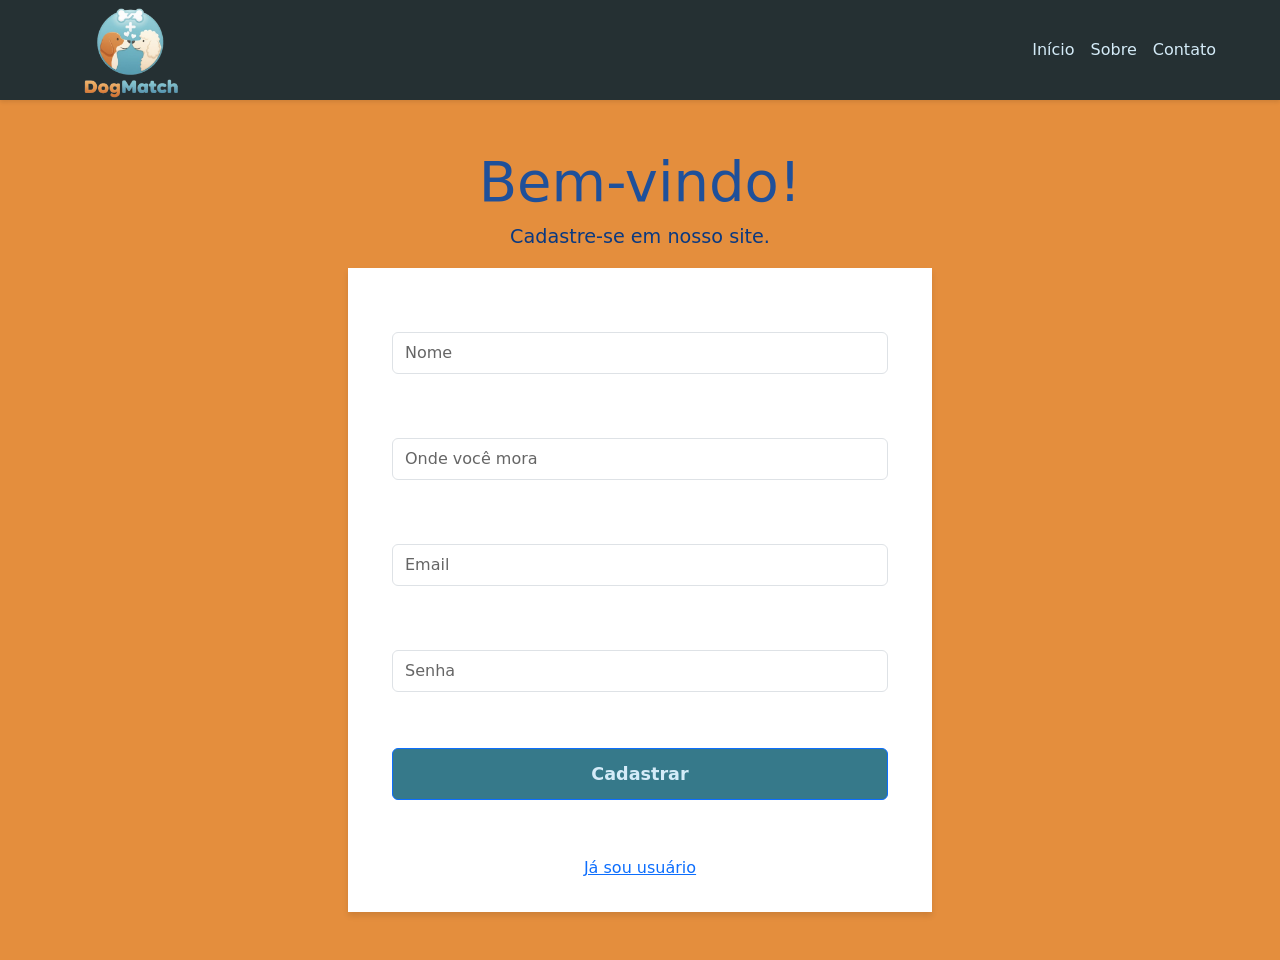
==== form-cadastra-usuario.html @ 0200ac0b "dadada" ====
<!DOCTYPE html>
<html lang="pt-BR">
<head>
    <meta charset="UTF-8">
    <meta name="viewport" content="width=device-width, initial-scale=1">
    <title>Página de Cadastro</title>
    <link href="https://cdn.jsdelivr.net/npm/bootstrap@5.3.8/dist/css/bootstrap.min.css" rel="stylesheet" integrity="sha384-sRIl4kxILFvY47J16cr9ZwB07vP4J8+LH7qKQnuqkuIAvNWLzeN8tE5YBujZqJLB" crossorigin="anonymous">
    <link rel="stylesheet" href="css/styles.css">
</head>
<body>

    <nav class="navbar navbar-expand-lg">
        <div class="container">
            <a class="navbar-brand" href="#">
                <img src="img/logo.png" alt="logo" class="logo">
            </a>
            <button class="navbar-toggler" type="button" data-bs-toggle="collapse" data-bs-target="#navbarNav" aria-controls="navbarNav" aria-expanded="false" aria-label="Toggle navigation">
                <span class="navbar-toggler-icon"></span>
            </button>
            <div class="collapse navbar-collapse" id="navbarNav">
                <ul class="navbar-nav ms-auto">
                    <li class="nav-item"><a class="nav-link" href="#">Início</a></li>
                    <li class="nav-item"><a class="nav-link" href="#">Sobre</a></li>
                    <li class="nav-item"><a class="nav-link" href="#">Contato</a></li>
                </ul>
            </div>
        </div>
    </nav>

    <main class="container text-center my-5">
        <h2 class="display-4">Bem-vindo!</h2>
        <p class="lead">Cadastre-se em nosso site.</p>
        
        <form action="cadastra-usuario.php" method="post" class="w-50 mx-auto text-start row" enctype="multipart/form-data">
            <div class="mb-3 col-md-12">
                <label class="form-label">Nome</label>
                <input type="text" class="form-control" name="nome" placeholder="Nome" required>
            </div>
            <div class="mb-3 col-md-12">
                <label class="form-label">Localização</label>
                <input type="text" class="form-control" name="localizacao" placeholder="Onde você mora" required>
            </div>
            <div class="mb-3 col-md-12">
                <label class="form-label">Email</label>
                <input type="email" class="form-control" name="email" placeholder="Email" required>
            </div>
            <div class="mb-3 col-md-12">
                <label class="form-label">Senha</label>
                <input type="password" class="form-control" name="senha" placeholder="Senha" required>
            </div>
            <div class="col-12">
                 <button type="submit" class="btn btn-primary btn-lg my-4 w-100">Cadastrar</button>
            </div>
            <div class="text-center mt-3">
                <a href="login.php">Já sou usuário</a>
            </div>
        </form>
    </main>

    <script src="https://cdn.jsdelivr.net/npm/bootstrap@5.3.8/dist/js/bootstrap.bundle.min.js" integrity="sha384-C6m1y9j49Vf7o9y6xY0i0V09t5wz6rG3j5F8x5B3z1u3t2i5N6J5o9r4r5C7S8" crossorigin="anonymous"></script>
</body>
</html>
---- css/styles.css ----
/* Paleta:
   #679DAB 
   #9E6631
   #DE720D
   #36798A
   #5E4935
   #253033
*/

body {
  background-color: rgba(222, 114, 13, 0.8);
  display: flex;
  flex-direction: column;
}

.navbar {
  background-color: #253033;
  box-shadow: 0 2px 4px rgba(0, 0, 0, 0.1);
  padding: 1rem;
  height: 100px; /* Altura fixa para a navbar */
  display: flex;
  align-items: center; /* Centraliza o conteúdo verticalmente */
}

.navbar-brand {
  color: #d4ebf8;
  font-weight: bold;
  font-size: 1.5rem;
  text-decoration: none;
}

.nav-link {
  color: #d4ebf8;
  transition: color 0.3s ease;
  text-decoration: none;
  padding: 0.5rem 1rem;
}

.nav-link:hover,
.nav-link.active {
  color: rgba(222, 114, 13, 0.8);
}

main {
  
  flex: 1;
  padding: 2rem;
}

h1,
h2 {
  color: #1f509a;
  font-weight: bold;
}

.display-4 {
  color: #1f509a;
}

.lead {
  color: #0a3981;
  font-size: 1.2rem;
}
.login-container {
  background-color: #253033;
}
.form-label {
  color: #ffffff;
  font-weight: 600;
  display: block;
  margin-bottom: 0.5rem;
}

.form-control {
  background-color: #ffffff;
  color: #0a3981;
  transition: border-color 0.3s ease, box-shadow 0.3s ease;
  padding: 0.5rem 0.75rem;
  border-radius: 0.375rem;
  width: 100%;
  max-width: 100%;
  font-size: 1rem;
}

.form-control:focus {
  box-shadow: 0 0 0 0.2rem rgba(31, 80, 154, 0.25);
  background-color: #ffffff;
  outline: none;
}

.form-control::placeholder {
  color: #000000;
  opacity: 0.6;
}

.search {
  background-color: #1f509a;
  color: white;
}

.btn-primary {
  background-color: #36798a;
  color: #d4ebf8;
  font-weight: 600;
  transition: all 0.3s ease;
  padding: 0.5rem 1.5rem;
  border-radius: 0.375rem;
  cursor: pointer;
  font-size: 1rem;
  display: inline-block;
  text-align: center;
  text-decoration: none;
  width: auto;
}

.btn-primary:hover {
  background-color: rgba(222, 114, 13, 0.8);
  color: #ffffff;
  transform: translateY(-2px);
  box-shadow: 0 4px 8px rgba(0, 0, 0, 0.2);
}

.btn-primary:focus,
.btn-primary:active {
  background-color: rgba(222, 114, 13, 0.8);
  box-shadow: 0 0 0 0.2rem rgba(227, 142, 73, 0.5);
  outline: none;
}

.btn-lg {
  padding: 0.75rem 2rem;
  font-size: 1.1rem;
}

footer {
  background-color: #1f509a;
  color: #d4ebf8;
  margin-top: auto;
  padding: 1.5rem;
  text-align: center;
}

footer p {
  color: #d4ebf8;
  margin: 0;
}

form {
  background-color: #ffffff;
  padding: 2rem;
  box-shadow: 0 4px 6px rgba(0, 0, 0, 0.1);
  max-width: 600px;
  margin: 0 auto;
}

.row {
  justify-content: center;
  display: flex;
  gap: 1rem;
}

body h1 {
  color: rgba(222, 114, 13, 0.8);
  text-align: center;
  margin-top: 3rem;
  font-size: 2.5rem;
}

.logo {
  width: 150px;
  height: 150px;
  object-fit: contain;
}

.form-group {
  margin-bottom: 1.5rem;
}

.form-row {
  display: flex;
  gap: 1rem;
  flex-wrap: wrap;
}

.form-row > * {
  flex: 1;
  min-width: 200px;
}

.container {
  max-width: 1200px;
  margin: 0 auto;
  padding: 0 1rem;
}

.tn-group {
  display: flex;
  gap: 0.5rem;
  flex-wrap: wrap;
}

.btn-group .btn-primary {
  flex: 0 0 auto;
}

.auras {
  text-align: center;
  justify-content: center;
  display: flex;
}
.aura1 {
  color: #679dab;
}
.aura2 {
  color: rgba(222, 114, 13, 0.8);
}

.receba{
  text-align: end;
  justify-content: end;
  align-items: end;
  display: flex;
}

.fundo{
  width: 650px;
  height: 650px;
  align-items: center;
  display: flex;
}
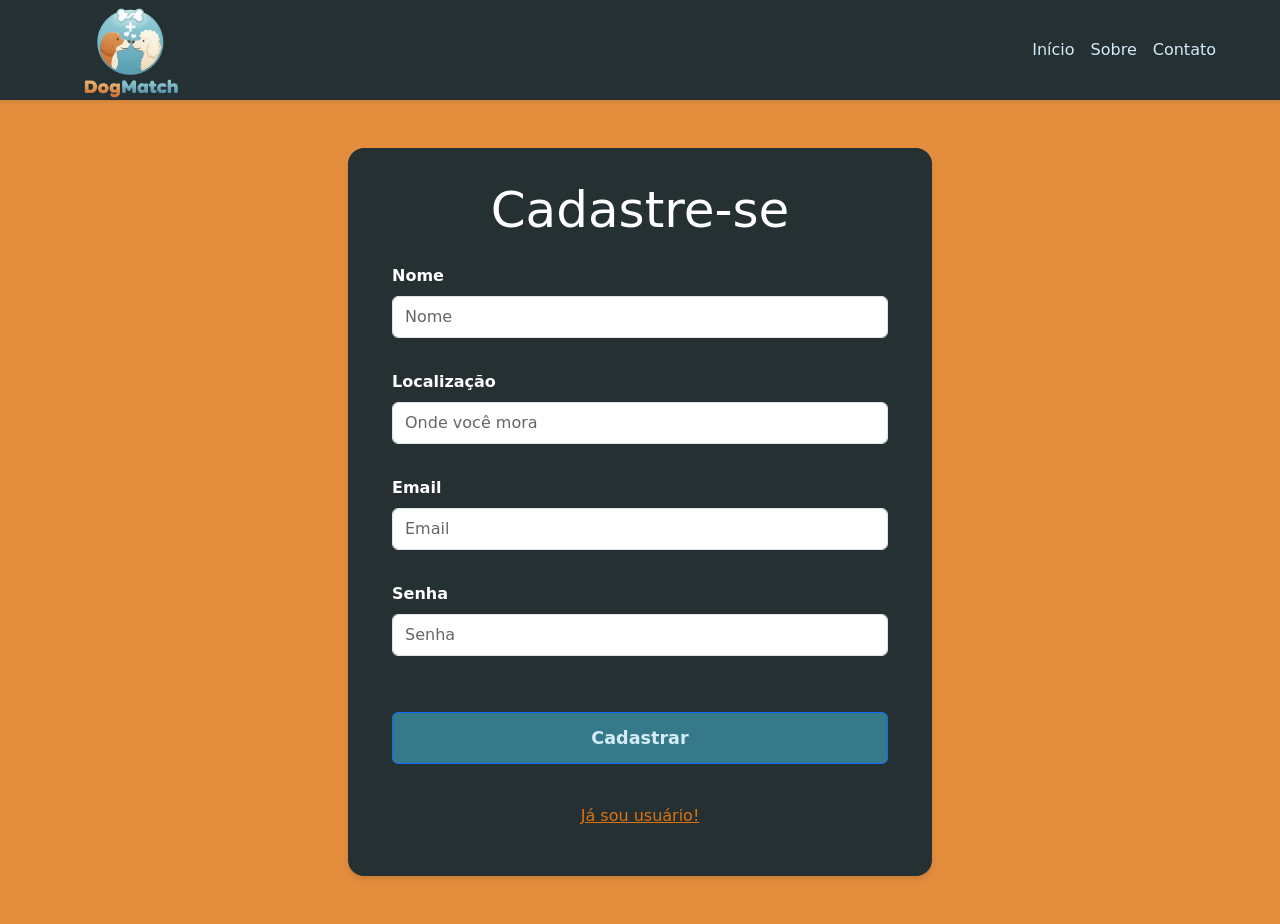
==== commit a4f266bc: "sasada" ====
--- a/form-cadastra-usuario.html
+++ b/form-cadastra-usuario.html
@@ -27,11 +27,9 @@
         </div>
     </nav>
 
-    <main class="container text-center my-5">
-        <h2 class="display-4">Bem-vindo!</h2>
-        <p class="lead">Cadastre-se em nosso site.</p>
-        
-        <form action="cadastra-usuario.php" method="post" class="w-50 mx-auto text-start row" enctype="multipart/form-data">
+    <main class="container text-center my-5">  
+        <form action="cadastra-usuario.php" method="post" class="cadastro w-50 mx-auto text-start row rounded-4" enctype="multipart/form-data">
+            <h3 class="text-white text-center" style="font-size: 50px;">Cadastre-se</h3>
             <div class="mb-3 col-md-12">
                 <label class="form-label">Nome</label>
                 <input type="text" class="form-control" name="nome" placeholder="Nome" required>
@@ -51,8 +49,8 @@
             <div class="col-12">
                  <button type="submit" class="btn btn-primary btn-lg my-4 w-100">Cadastrar</button>
             </div>
-            <div class="text-center mt-3">
-                <a href="login.php">Já sou usuário</a>
+            <div class="text-center mb-3">
+                <a href="login.php" style="color: #DE720D">Já sou usuário!</a>
             </div>
         </form>
     </main>
--- a/css/styles.css
+++ b/css/styles.css
@@ -17,9 +17,9 @@
   background-color: #253033;
   box-shadow: 0 2px 4px rgba(0, 0, 0, 0.1);
   padding: 1rem;
-  height: 100px; /* Altura fixa para a navbar */
-  display: flex;
-  align-items: center; /* Centraliza o conteúdo verticalmente */
+  height: 100px; 
+  display: flex;
+  align-items: center; 
 }
 
 .navbar-brand {
@@ -207,6 +207,7 @@
   text-align: center;
   justify-content: center;
   display: flex;
+  font-size: 50px;
 }
 .aura1 {
   color: #679dab;
@@ -227,4 +228,7 @@
   height: 650px;
   align-items: center;
   display: flex;
-}+}
+.cadastro{
+  background-color: #253033;
+}
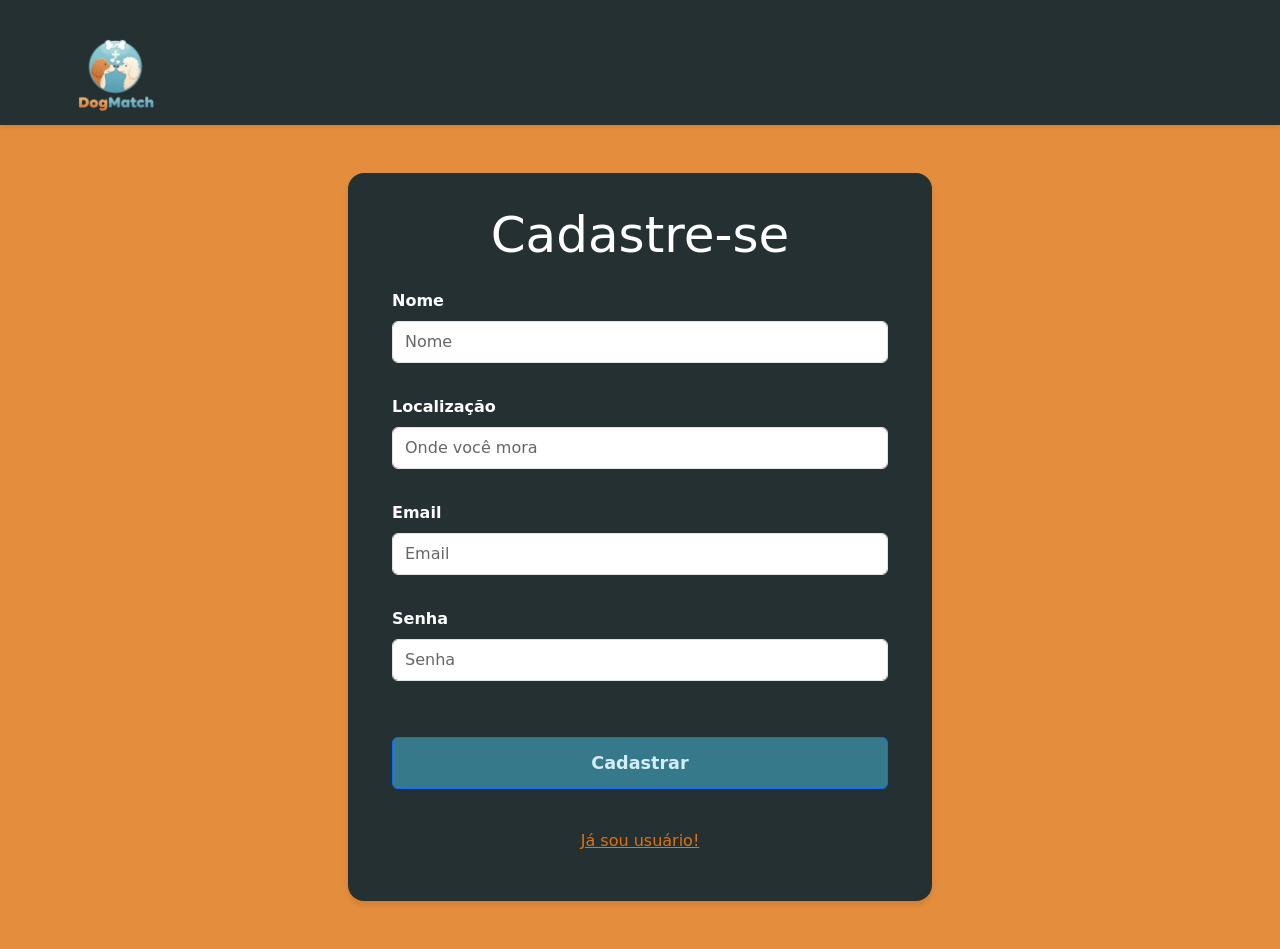
==== commit ed221d66: "dadas" ====
--- a/form-cadastra-usuario.html
+++ b/form-cadastra-usuario.html
@@ -9,13 +9,14 @@
 </head>
 <body>
 
-    <nav class="navbar navbar-expand-lg">
+    <nav class="navbar">
         <div class="container">
             <a class="navbar-brand" href="#">
                 <img src="img/logo.png" alt="logo" class="logo">
             </a>
-            <button class="navbar-toggler" type="button" data-bs-toggle="collapse" data-bs-target="#navbarNav" aria-controls="navbarNav" aria-expanded="false" aria-label="Toggle navigation">
-                <span class="navbar-toggler-icon"></span>
+            <button class="navbar-toggler" type="button" data-bs-toggle="collapse" data-bs-target="#navbarNav"
+                aria-controls="navbarNav" aria-expanded="false" aria-label="Toggle navigation">
+                <i class="bi bi-person-circle" style="color: #d4ebf8; font-size: 1.5rem;"></i>
             </button>
             <div class="collapse navbar-collapse" id="navbarNav">
                 <ul class="navbar-nav ms-auto">
--- a/css/styles.css
+++ b/css/styles.css
@@ -1,11 +1,10 @@
 /* Paleta:
-   #679DAB 
-   #9E6631
+   #679DAB
+    #9E6631
    #DE720D
    #36798A
    #5E4935
-   #253033
-*/
+   #253033*/
 
 body {
   background-color: rgba(222, 114, 13, 0.8);
@@ -16,10 +15,15 @@
 .navbar {
   background-color: #253033;
   box-shadow: 0 2px 4px rgba(0, 0, 0, 0.1);
-  padding: 1rem;
-  height: 100px; 
-  display: flex;
-  align-items: center; 
+  padding: 0.5rem 1rem;
+  position: relative;
+  height: 125px;
+}
+
+.navbar .container {
+  display: flex;
+  align-items: center;
+  justify-content: space-between;
 }
 
 .navbar-brand {
@@ -29,11 +33,43 @@
   text-decoration: none;
 }
 
+.navbar-toggler {
+  border: none;
+  padding: 0.25rem 0.5rem;
+  background: transparent;
+}
+
+.navbar-toggler:focus {
+  box-shadow: none;
+}
+
+.navbar-collapse {
+  position: absolute;  /* Remove do fluxo normal e permite posicionamento livre */
+  top: 100%;          /* Posiciona logo abaixo da navbar (100% da altura dela) */
+  right: 0;           /* Alinha no lado direito */
+  width: 150px;       /* Define largura fixa para o menu */
+  background-color: #253033;  /* Fundo escuro igual à navbar */
+  padding: 1rem;      /* Espaçamento interno */
+  box-shadow: 0 4px 6px rgba(0, 0, 0, 0.3);  /* Sombra para destacar */
+  z-index: 1000;      /* Garante que fique sobre outros elementos */
+  text-align: center;
+}
+
+.navbar-collapse.show {
+  display: block;
+}
+
+.navbar-nav {
+  padding: 0.5rem 0;
+}
+
 .nav-link {
   color: #d4ebf8;
   transition: color 0.3s ease;
   text-decoration: none;
   padding: 0.5rem 1rem;
+  display: block;
+  white-space: nowrap;
 }
 
 .nav-link:hover,
@@ -42,7 +78,6 @@
 }
 
 main {
-  
   flex: 1;
   padding: 2rem;
 }
@@ -61,9 +96,11 @@
   color: #0a3981;
   font-size: 1.2rem;
 }
+
 .login-container {
   background-color: #253033;
 }
+
 .form-label {
   color: #ffffff;
   font-weight: 600;
@@ -167,8 +204,8 @@
 }
 
 .logo {
-  width: 150px;
-  height: 150px;
+  width: 120px;
+  height: 120px;
   object-fit: contain;
 }
 
@@ -209,26 +246,29 @@
   display: flex;
   font-size: 50px;
 }
+
 .aura1 {
   color: #679dab;
 }
+
 .aura2 {
   color: rgba(222, 114, 13, 0.8);
 }
 
-.receba{
+.receba {
   text-align: end;
   justify-content: end;
   align-items: end;
   display: flex;
 }
 
-.fundo{
+.fundo {
   width: 650px;
   height: 650px;
   align-items: center;
   display: flex;
 }
-.cadastro{
+
+.cadastro {
   background-color: #253033;
 }
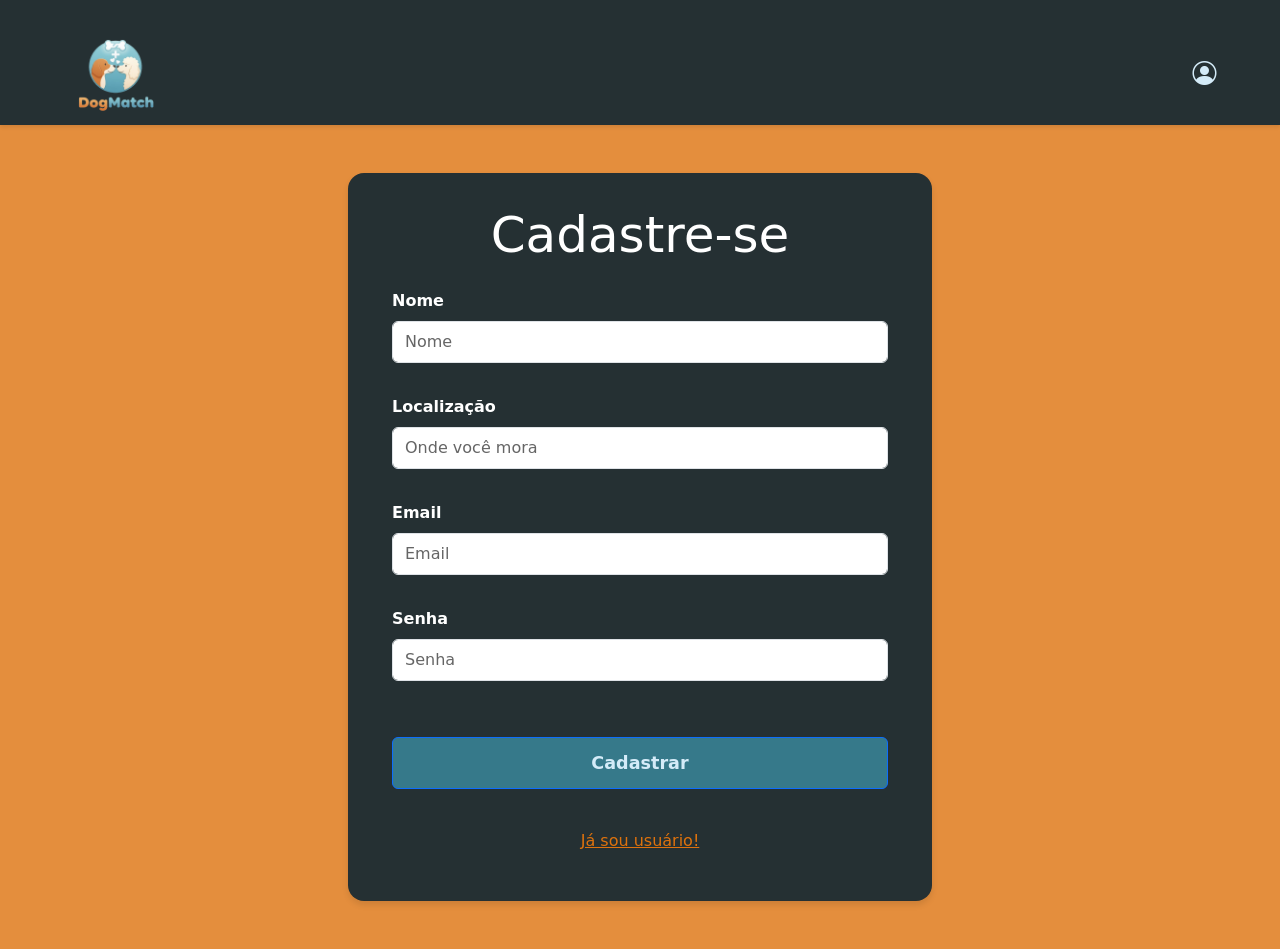
==== commit 6f1b2dc6: "dada" ====
--- a/form-cadastra-usuario.html
+++ b/form-cadastra-usuario.html
@@ -6,6 +6,7 @@
     <title>Página de Cadastro</title>
     <link href="https://cdn.jsdelivr.net/npm/bootstrap@5.3.8/dist/css/bootstrap.min.css" rel="stylesheet" integrity="sha384-sRIl4kxILFvY47J16cr9ZwB07vP4J8+LH7qKQnuqkuIAvNWLzeN8tE5YBujZqJLB" crossorigin="anonymous">
     <link rel="stylesheet" href="css/styles.css">
+    <link rel="stylesheet" href="https://cdn.jsdelivr.net/npm/bootstrap-icons@1.11.3/font/bootstrap-icons.min.css">
 </head>
 <body>
 
@@ -56,6 +57,8 @@
         </form>
     </main>
 
-    <script src="https://cdn.jsdelivr.net/npm/bootstrap@5.3.8/dist/js/bootstrap.bundle.min.js" integrity="sha384-C6m1y9j49Vf7o9y6xY0i0V09t5wz6rG3j5F8x5B3z1u3t2i5N6J5o9r4r5C7S8" crossorigin="anonymous"></script>
+     <script src="https://cdn.jsdelivr.net/npm/bootstrap@5.3.3/dist/js/bootstrap.bundle.min.js"
+        integrity="sha384-YvpcrYf0tY3lHB60NNkmXc5s9fDVZLESaAA55NDzOxhy9GkcIdslK1eN7N6jIeHz"
+        crossorigin="anonymous"></script>
 </body>
 </html>
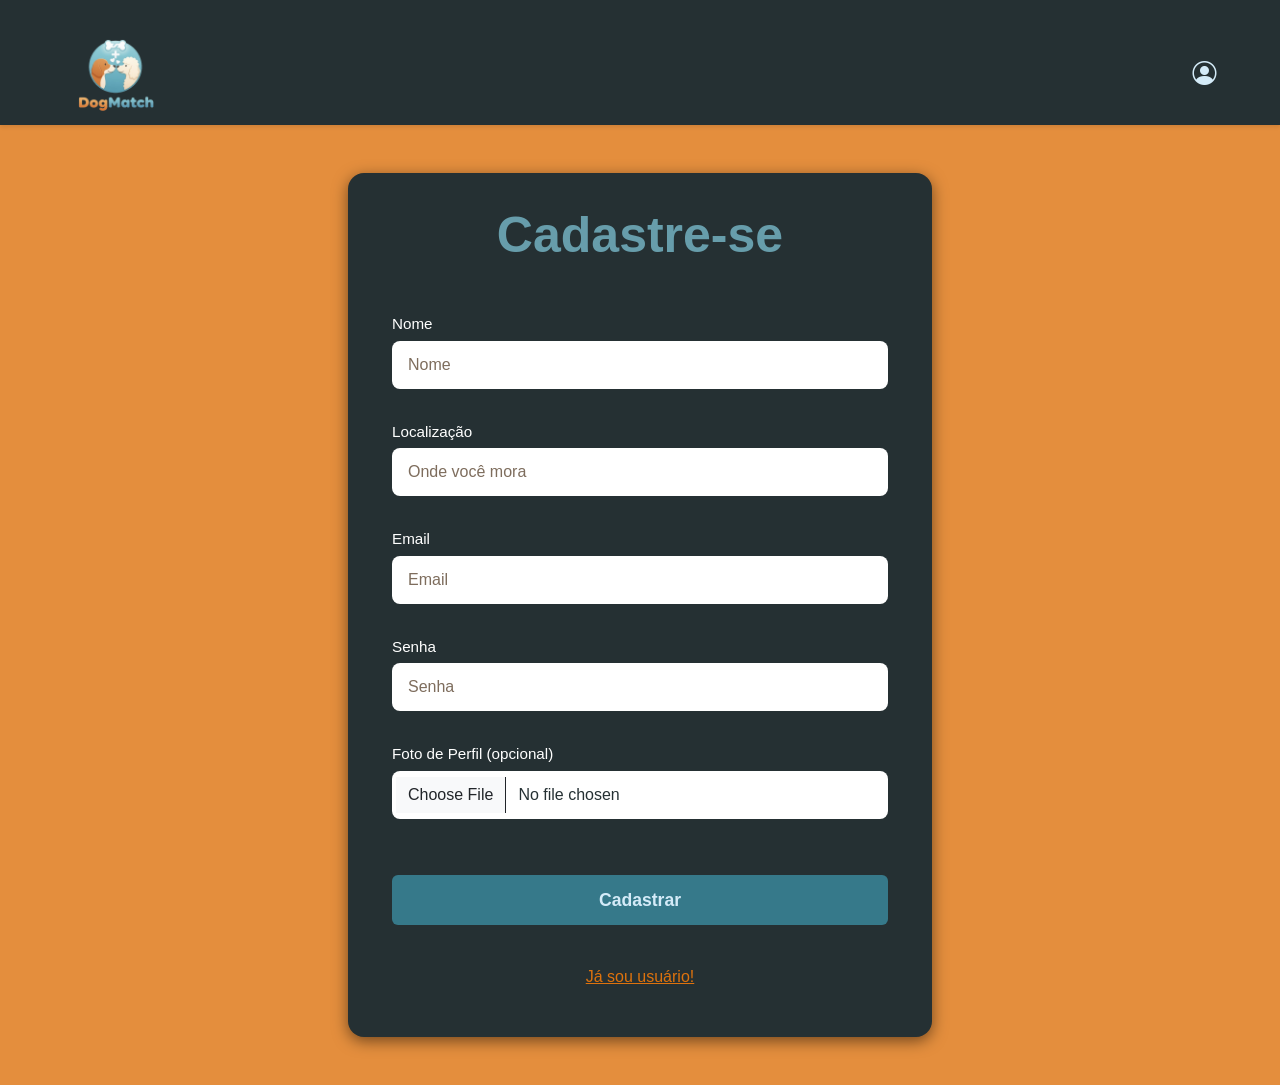
==== commit adea13b1: "Feed implementado" ====
--- a/form-cadastra-usuario.html
+++ b/form-cadastra-usuario.html
@@ -48,6 +48,10 @@
                 <label class="form-label">Senha</label>
                 <input type="password" class="form-control" name="senha" placeholder="Senha" required>
             </div>
+            <div class="mb-3 col-md-12">
+                <label class="form-label">Foto de Perfil (opcional)</label>
+                <input type="file" class="form-control" name="foto" accept="image/*">
+            </div>
             <div class="col-12">
                  <button type="submit" class="btn btn-primary btn-lg my-4 w-100">Cadastrar</button>
             </div>
@@ -61,4 +65,4 @@
         integrity="sha384-YvpcrYf0tY3lHB60NNkmXc5s9fDVZLESaAA55NDzOxhy9GkcIdslK1eN7N6jIeHz"
         crossorigin="anonymous"></script>
 </body>
-</html>+</html>
--- a/css/styles.css
+++ b/css/styles.css
@@ -1,15 +1,72 @@
 /* Paleta:
-   #679DAB
-    #9E6631
-   #DE720D
-   #36798A
-   #5E4935
-   #253033*/
+        #679DAB
+        #9E6631
+        #DE720D
+        #36798A
+        #5E4935
+        #253033*/
 
 body {
   background-color: rgba(222, 114, 13, 0.8);
   display: flex;
   flex-direction: column;
+  min-height: 100vh;
+  margin: 0;
+  font-family: sans-serif;
+}
+
+form.cadastro {
+  background-color: #253033 !important;
+  padding: 2rem;
+  box-shadow: 0 4px 15px rgba(0, 0, 0, 0.5);
+  border-radius: 1rem;
+}
+
+.cadastro h3 {
+  color: #679dab !important;
+  margin-bottom: 2rem;
+  font-weight: 700;
+}
+
+.cadastro .form-label {
+  color: #ffffff;
+  font-weight: 400;
+  margin-bottom: 0.3rem;
+  font-size: 0.95rem;
+}
+
+.cadastro .form-control {
+  background-color: #ffffff;
+  color: #253033;
+  border: none;
+  border-radius: 0.5rem;
+  padding: 0.75rem 1rem;
+}
+
+.cadastro .form-control::placeholder {
+  color: #5e4935;
+  opacity: 0.8;
+}
+
+.cadastro .form-control:focus {
+  box-shadow: 0 0 0 0.25rem rgba(103, 157, 171, 0.5);
+  border-color: #679dab;
+}
+
+.cadastro .col-md-6 {
+  padding: 0 0.5rem;
+}
+
+.cadastro .btn-primary {
+  background-color: #36798a;
+  color: #d4ebf8;
+  border: none;
+  padding: 0.75rem 1.5rem;
+}
+
+.cadastro .btn-primary:hover {
+  background-color: #679dab;
+  color: #253033;
 }
 
 .navbar {
@@ -44,14 +101,14 @@
 }
 
 .navbar-collapse {
-  position: absolute;  /* Remove do fluxo normal e permite posicionamento livre */
-  top: 100%;          /* Posiciona logo abaixo da navbar (100% da altura dela) */
-  right: 0;           /* Alinha no lado direito */
-  width: 150px;       /* Define largura fixa para o menu */
-  background-color: #253033;  /* Fundo escuro igual à navbar */
-  padding: 1rem;      /* Espaçamento interno */
-  box-shadow: 0 4px 6px rgba(0, 0, 0, 0.3);  /* Sombra para destacar */
-  z-index: 1000;      /* Garante que fique sobre outros elementos */
+  position: absolute;
+  top: 100%;
+  right: 0;
+  width: 250px;
+  background-color: #253033;
+  padding: 1rem;
+  box-shadow: 0 4px 6px rgba(0, 0, 0, 0.3);
+  z-index: 1000;
   text-align: center;
 }
 
@@ -86,6 +143,14 @@
 h2 {
   color: #1f509a;
   font-weight: bold;
+}
+
+body h1 {
+  color: rgba(222, 114, 13, 0.8);
+  text-align: center;
+  margin-top: 3rem;
+  font-size: 2.5rem;
+  margin-bottom: 1rem;
 }
 
 .display-4 {
@@ -117,6 +182,7 @@
   width: 100%;
   max-width: 100%;
   font-size: 1rem;
+  box-sizing: border-box;
 }
 
 .form-control:focus {
@@ -138,6 +204,7 @@
 .btn-primary {
   background-color: #36798a;
   color: #d4ebf8;
+  border: none;
   font-weight: 600;
   transition: all 0.3s ease;
   padding: 0.5rem 1.5rem;
@@ -175,6 +242,7 @@
   margin-top: auto;
   padding: 1.5rem;
   text-align: center;
+  width: 100%;
 }
 
 footer p {
@@ -196,13 +264,6 @@
   gap: 1rem;
 }
 
-body h1 {
-  color: rgba(222, 114, 13, 0.8);
-  text-align: center;
-  margin-top: 3rem;
-  font-size: 2.5rem;
-}
-
 .logo {
   width: 120px;
   height: 120px;
@@ -272,3 +333,198 @@
 .cadastro {
   background-color: #253033;
 }
+
+.user-list-container {
+  background-color: #253033;
+  padding: 2rem;
+  border-radius: 1rem;
+  box-shadow: 0 4px 15px rgba(0, 0, 0, 0.5);
+  max-width: 600px;
+  margin: 2rem auto;
+}
+
+.user-list-container h3 {
+  color: #679dab;
+  margin-bottom: 1.5rem;
+}
+
+.usuario {
+  display: flex;
+  align-items: center;
+  justify-content: space-between;
+  padding: 0.75rem 1rem;
+  margin-bottom: 0.75rem;
+  background-color: #5e4935;
+  border-radius: 0.5rem;
+  color: #d4ebf8;
+}
+
+.usuario span {
+  font-weight: 600;
+}
+
+.usuario div {
+  display: flex;
+  gap: 10px;
+}
+
+.usuario a {
+  text-decoration: none;
+  border-radius: 0.375rem;
+  padding: 0.5rem 1rem;
+  font-size: 0.9rem;
+  transition: all 0.3s ease;
+}
+
+.btn-adicionar {
+  background-color: #36798a;
+  color: #d4ebf8;
+}
+
+.btn-adicionar:hover {
+  background-color: rgba(222, 114, 13, 0.8);
+  color: #ffffff;
+}
+
+.btn-deixar-seguir {
+  background-color: #9e6631;
+  color: #d4ebf8;
+  border: 1px solid #9e6631;
+}
+.btn-deixar-seguir:hover {
+  background-color: #de720d;
+  color: #ffffff;
+}
+
+.busca {
+  margin-bottom: 1.5rem;
+}
+
+.busca label {
+  color: #ffffff;
+  font-weight: 400;
+  margin-bottom: 0.3rem;
+  font-size: 0.95rem;
+  display: block;
+}
+
+.busca input[type="text"] {
+  background-color: #ffffff;
+  color: #253033;
+  border: none;
+  border-radius: 0.5rem;
+  padding: 0.75rem 1rem;
+  width: 100%;
+  margin-bottom: 1rem;
+}
+
+.busca button[type="submit"] {
+  display: inline-block;
+  width: auto;
+}
+
+.profile-header {
+  background-color: #253033;
+  border-radius: 1rem;
+  padding: 2rem;
+  margin-bottom: 2rem;
+  box-shadow: 0 4px 15px rgba(0, 0, 0, 0.5);
+}
+
+.profile-info h2 {
+  color: #679dab;
+  margin-bottom: 1rem;
+}
+
+.profile-info p {
+  color: #d4ebf8;
+  margin-bottom: 0.5rem;
+}
+
+.profile-stats {
+  display: flex;
+  gap: 2rem;
+  margin-top: 1rem;
+}
+
+.stat-item {
+  text-align: center;
+}
+
+.stat-number {
+  color: #de720d;
+  font-size: 1.5rem;
+  font-weight: bold;
+}
+
+.stat-label {
+  color: #d4ebf8;
+  font-size: 0.9rem;
+}
+
+.dogs-section {
+  background-color: #253033;
+  border-radius: 1rem;
+  padding: 1.5rem;
+  margin-bottom: 2rem;
+  box-shadow: 0 4px 15px rgba(0, 0, 0, 0.5);
+}
+
+.dogs-section h3 {
+  color: #679dab;
+  margin-bottom: 1rem;
+}
+
+.dog-card {
+  background-color: #5e4935;
+  border-radius: 0.5rem;
+  padding: 1rem;
+  margin-bottom: 1rem;
+  color: #d4ebf8;
+}
+
+.dog-card img {
+  width: 80px;
+  height: 80px;
+  object-fit: cover;
+  border-radius: 0.5rem;
+  margin-right: 1rem;
+}
+
+.post-card {
+  background-color: #253033;
+  border-radius: 1rem;
+  padding: 1.5rem;
+  margin-bottom: 1.5rem;
+  box-shadow: 0 4px 15px rgba(0, 0, 0, 0.5);
+}
+
+.post-header {
+  display: flex;
+  align-items: center;
+  margin-bottom: 1rem;
+  gap: 1rem;
+}
+
+.post-dog-name {
+  color: #d4ebf8;
+  font-size: 0.9rem;
+}
+
+.post-date {
+  color: #9e6631;
+  font-size: 0.85rem;
+  margin-left: auto;
+}
+
+.post-content {
+  color: #d4ebf8;
+  margin-bottom: 1rem;
+  line-height: 1.6;
+}
+
+.post-image {
+  width: 100%;
+  border-radius: 0.5rem;
+  margin-top: 1rem;
+}
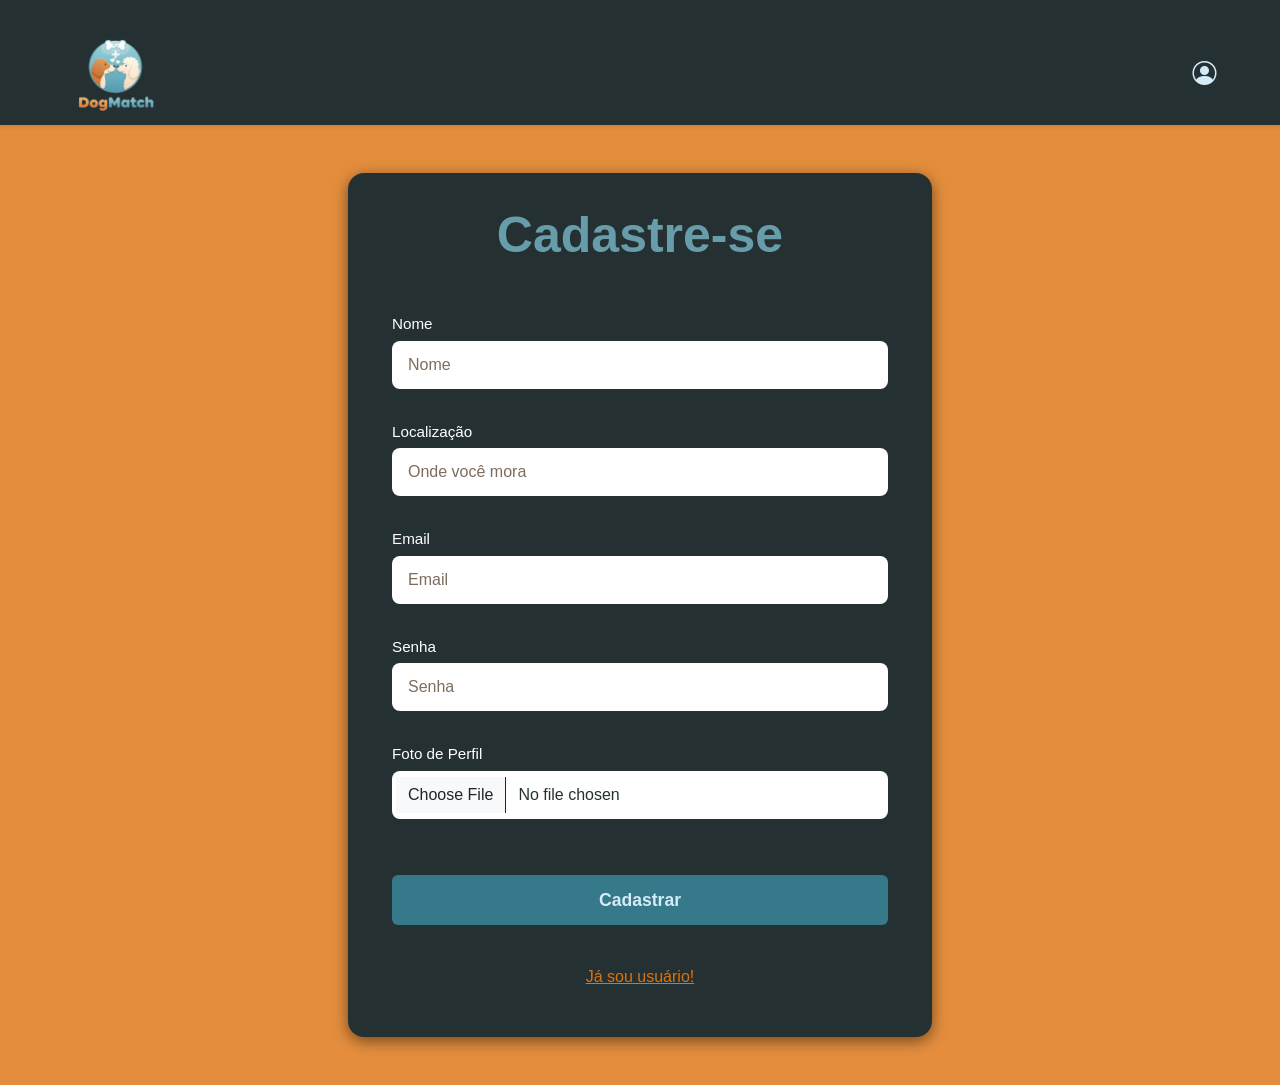
==== commit 1a0a3dfe: "correção erros" ====
--- a/form-cadastra-usuario.html
+++ b/form-cadastra-usuario.html
@@ -1,68 +1,68 @@
-<!DOCTYPE html>
-<html lang="pt-BR">
-<head>
-    <meta charset="UTF-8">
-    <meta name="viewport" content="width=device-width, initial-scale=1">
-    <title>Página de Cadastro</title>
-    <link href="https://cdn.jsdelivr.net/npm/bootstrap@5.3.8/dist/css/bootstrap.min.css" rel="stylesheet" integrity="sha384-sRIl4kxILFvY47J16cr9ZwB07vP4J8+LH7qKQnuqkuIAvNWLzeN8tE5YBujZqJLB" crossorigin="anonymous">
-    <link rel="stylesheet" href="css/styles.css">
-    <link rel="stylesheet" href="https://cdn.jsdelivr.net/npm/bootstrap-icons@1.11.3/font/bootstrap-icons.min.css">
-</head>
-<body>
+    <!DOCTYPE html>
+    <html lang="pt-BR">
+    <head>
+        <meta charset="UTF-8">
+        <meta name="viewport" content="width=device-width, initial-scale=1">
+        <title>Página de Cadastro</title>
+        <link href="https://cdn.jsdelivr.net/npm/bootstrap@5.3.8/dist/css/bootstrap.min.css" rel="stylesheet" integrity="sha384-sRIl4kxILFvY47J16cr9ZwB07vP4J8+LH7qKQnuqkuIAvNWLzeN8tE5YBujZqJLB" crossorigin="anonymous">
+        <link rel="stylesheet" href="css/styles.css">
+        <link rel="stylesheet" href="https://cdn.jsdelivr.net/npm/bootstrap-icons@1.11.3/font/bootstrap-icons.min.css">
+    </head>
+    <body>
 
-    <nav class="navbar">
-        <div class="container">
-            <a class="navbar-brand" href="#">
-                <img src="img/logo.png" alt="logo" class="logo">
-            </a>
-            <button class="navbar-toggler" type="button" data-bs-toggle="collapse" data-bs-target="#navbarNav"
-                aria-controls="navbarNav" aria-expanded="false" aria-label="Toggle navigation">
-                <i class="bi bi-person-circle" style="color: #d4ebf8; font-size: 1.5rem;"></i>
-            </button>
-            <div class="collapse navbar-collapse" id="navbarNav">
-                <ul class="navbar-nav ms-auto">
-                    <li class="nav-item"><a class="nav-link" href="#">Início</a></li>
-                    <li class="nav-item"><a class="nav-link" href="#">Sobre</a></li>
-                    <li class="nav-item"><a class="nav-link" href="#">Contato</a></li>
-                </ul>
+        <nav class="navbar">
+            <div class="container">
+                <a class="navbar-brand" href="#">
+                    <img src="img/logo.png" alt="logo" class="logo">
+                </a>
+                <button class="navbar-toggler" type="button" data-bs-toggle="collapse" data-bs-target="#navbarNav"
+                    aria-controls="navbarNav" aria-expanded="false" aria-label="Toggle navigation">
+                    <i class="bi bi-person-circle" style="color: #d4ebf8; font-size: 1.5rem;"></i>
+                </button>
+                <div class="collapse navbar-collapse" id="navbarNav">
+                    <ul class="navbar-nav ms-auto">
+                        <li class="nav-item"><a class="nav-link" href="#">Início</a></li>
+                        <li class="nav-item"><a class="nav-link" href="#">Sobre</a></li>
+                        <li class="nav-item"><a class="nav-link" href="#">Contato</a></li>
+                    </ul>
+                </div>
             </div>
-        </div>
-    </nav>
+        </nav>
 
-    <main class="container text-center my-5">  
-        <form action="cadastra-usuario.php" method="post" class="cadastro w-50 mx-auto text-start row rounded-4" enctype="multipart/form-data">
-            <h3 class="text-white text-center" style="font-size: 50px;">Cadastre-se</h3>
-            <div class="mb-3 col-md-12">
-                <label class="form-label">Nome</label>
-                <input type="text" class="form-control" name="nome" placeholder="Nome" required>
-            </div>
-            <div class="mb-3 col-md-12">
-                <label class="form-label">Localização</label>
-                <input type="text" class="form-control" name="localizacao" placeholder="Onde você mora" required>
-            </div>
-            <div class="mb-3 col-md-12">
-                <label class="form-label">Email</label>
-                <input type="email" class="form-control" name="email" placeholder="Email" required>
-            </div>
-            <div class="mb-3 col-md-12">
-                <label class="form-label">Senha</label>
-                <input type="password" class="form-control" name="senha" placeholder="Senha" required>
-            </div>
-            <div class="mb-3 col-md-12">
-                <label class="form-label">Foto de Perfil (opcional)</label>
-                <input type="file" class="form-control" name="foto" accept="image/*">
-            </div>
-            <div class="col-12">
-                 <button type="submit" class="btn btn-primary btn-lg my-4 w-100">Cadastrar</button>
-            </div>
-            <div class="text-center mb-3">
-                <a href="login.php" style="color: #DE720D">Já sou usuário!</a>
-            </div>
-        </form>
-    </main>
+        <main class="container text-center my-5">  
+            <form action="cadastra-usuario.php" method="post" class="cadastro w-50 mx-auto text-start row rounded-4" enctype="multipart/form-data">
+                <h3 class="text-white text-center" style="font-size: 50px;">Cadastre-se</h3>
+                <div class="mb-3 col-md-12">
+                    <label class="form-label">Nome</label>
+                    <input type="text" class="form-control" name="nome" placeholder="Nome" required>
+                </div>
+                <div class="mb-3 col-md-12">
+                    <label class="form-label">Localização</label>
+                    <input type="text" class="form-control" name="localizacao" placeholder="Onde você mora" required>
+                </div>
+                <div class="mb-3 col-md-12">
+                    <label class="form-label">Email</label>
+                    <input type="email" class="form-control" name="email" placeholder="Email" required>
+                </div>
+                <div class="mb-3 col-md-12">
+                    <label class="form-label">Senha</label>
+                    <input type="password" class="form-control" name="senha" placeholder="Senha" required>
+                </div>
+                <div class="mb-3 col-md-12">
+                    <label class="form-label">Foto de Perfil</label>
+                    <input type="file" class="form-control" name="foto" accept="image/*" required>
+                </div>
+                <div class="col-12">
+                    <button type="submit" class="btn btn-primary btn-lg my-4 w-100">Cadastrar</button>
+                </div>
+                <div class="text-center mb-3">
+                    <a href="login.php" style="color: #DE720D">Já sou usuário!</a>
+                </div>
+            </form>
+        </main>
 
-     <script src="https://cdn.jsdelivr.net/npm/bootstrap@5.3.3/dist/js/bootstrap.bundle.min.js"
-        integrity="sha384-YvpcrYf0tY3lHB60NNkmXc5s9fDVZLESaAA55NDzOxhy9GkcIdslK1eN7N6jIeHz"
-        crossorigin="anonymous"></script>
-</body>
-</html>
+        <script src="https://cdn.jsdelivr.net/npm/bootstrap@5.3.3/dist/js/bootstrap.bundle.min.js"
+            integrity="sha384-YvpcrYf0tY3lHB60NNkmXc5s9fDVZLESaAA55NDzOxhy9GkcIdslK1eN7N6jIeHz"
+            crossorigin="anonymous"></script>
+    </body>
+    </html>
